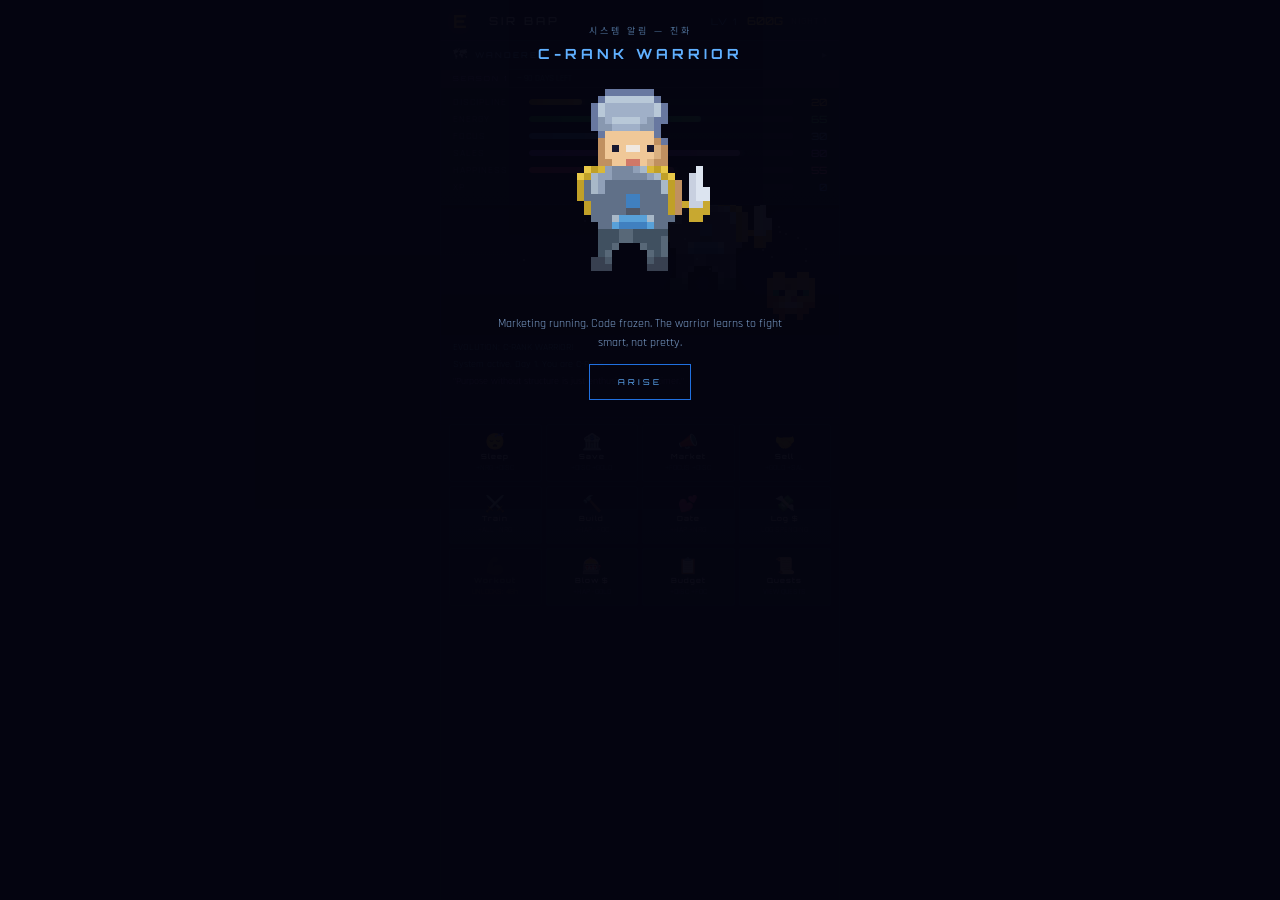
==== index.html @ 57bf74f0 "Build modular ES module Tamagotchi RPG habit tracker app Rebuilt bap-tamagotchi-v2.html (4123 lines)" ====
<!DOCTYPE html>
<html lang="en">
<head>
  <meta charset="UTF-8">
  <meta name="viewport" content="width=device-width,initial-scale=1,maximum-scale=1,user-scalable=no">
  <title>ARISE PET</title>
  <link href="https://fonts.googleapis.com/css2?family=Rajdhani:wght@400;500;600;700&family=Orbitron:wght@400;500;700&family=Noto+Sans+KR:wght@300;400;500&display=swap" rel="stylesheet">
  <link rel="stylesheet" href="css/main.css">
  <link rel="stylesheet" href="css/stats.css">
  <link rel="stylesheet" href="css/viewport.css">
  <link rel="stylesheet" href="css/buttons.css">
  <link rel="stylesheet" href="css/overlays.css">
  <link rel="stylesheet" href="css/responsive.css">
</head>
<body>
  <div class="shell" id="shell">

    <!-- Header -->
    <div class="header">
      <div class="rank-badge" id="rankBadge">E</div>
      <div class="char-name">SIR BAP</div>
      <div class="level-display" id="levelDisplay">LV 1</div>
      <div class="gold-display" id="goldDisplay">600G</div>
      <div class="day-display" id="dayDisplay">DAY 1</div>
    </div>

    <!-- Class bar -->
    <div class="class-bar" id="classBar">
      <span class="class-icon" id="classIcon">⚒</span>
      <span class="class-name" id="className">WANDERER</span>
      <span class="class-align" id="classAlign">True Neutral</span>
      <span class="class-arrow">▸</span>
    </div>

    <!-- Season bar -->
    <div class="season-bar">
      <span class="season-label" id="seasonLabel">SEASON 1</span>
      <span class="season-days" id="seasonDays">— 90 DAYS LEFT</span>
      <span class="prestige-label" id="prestigeLabel"></span>
    </div>

    <!-- Stats -->
    <div class="stats-panel">
      <div class="stat-row">
        <label>Discipline</label>
        <div class="stat-track"><div class="stat-fill disc-fill" id="discBar" style="width:20%"></div></div>
        <div class="stat-val disc-val" id="discVal">20</div>
      </div>
      <div class="stat-row">
        <label>Energy</label>
        <div class="stat-track"><div class="stat-fill nrg-fill" id="nrgBar" style="width:65%"></div></div>
        <div class="stat-val nrg-val" id="nrgVal">65</div>
      </div>
      <div class="stat-row">
        <label>Focus</label>
        <div class="stat-track"><div class="stat-fill foc-fill" id="focBar" style="width:30%"></div></div>
        <div class="stat-val foc-val" id="focVal">30</div>
      </div>
      <div class="stat-row">
        <label>Sales</label>
        <div class="stat-track"><div class="stat-fill sal-fill" id="salBar" style="width:80%"></div></div>
        <div class="stat-val sal-val" id="salVal">80</div>
      </div>
      <div class="stat-row">
        <label>Happiness</label>
        <div class="stat-track"><div class="stat-fill hap-fill" id="hapBar" style="width:55%"></div></div>
        <div class="stat-val hap-val" id="hapVal">55</div>
      </div>
      <div class="stat-row">
        <label>XP</label>
        <div class="stat-track"><div class="stat-fill xp-fill" id="xpBar" style="width:0%"></div></div>
        <div class="stat-val xp-val" id="xpVal">0</div>
      </div>
    </div>

    <!-- Viewport -->
    <div class="viewport day" id="viewport">
      <canvas id="petCanvas" width="24" height="32"></canvas>
      <canvas id="sushiCanvas" width="8" height="8"></canvas>
      <div class="pet-shadow"></div>
      <div class="mood-text" id="moodText">IDLE</div>
      <div class="effects-layer" id="effectsLayer"></div>
    </div>

    <!-- Notification banner -->
    <div class="event-banner" id="eventBanner"></div>

    <!-- Achievement popup -->
    <div class="achievement-popup" id="achievementPopup"></div>

    <!-- Activity log -->
    <div class="activity-log" id="activityLog"></div>

    <!-- Streak indicator -->
    <div class="streak-indicator" id="streakIndicator"></div>

    <!-- Actions grid -->
    <div class="actions-grid">
      <button class="action-btn" data-action="sleep">
        <span class="btn-icon">😴</span>
        <span class="btn-name">Sleep</span>
        <span class="btn-hint">+NRG +DISC</span>
      </button>
      <button class="action-btn" data-action="save">
        <span class="btn-icon">🏦</span>
        <span class="btn-name">Save</span>
        <span class="btn-hint">+DISC +GOLD</span>
      </button>
      <button class="action-btn" data-action="market">
        <span class="btn-icon">📣</span>
        <span class="btn-name">Market</span>
        <span class="btn-hint">+FOCUS</span>
      </button>
      <button class="action-btn" data-action="sell">
        <span class="btn-icon">🤝</span>
        <span class="btn-name">Sell</span>
        <span class="btn-hint">+GOLD +SAL</span>
      </button>
      <button class="action-btn" data-action="train">
        <span class="btn-icon">⚔️</span>
        <span class="btn-name">Train</span>
        <span class="btn-hint">+ALL -NRG</span>
      </button>
      <button class="action-btn" data-action="build">
        <span class="btn-icon">🔨</span>
        <span class="btn-name">Build</span>
        <span class="btn-hint">+HAP -FOC</span>
      </button>
      <button class="action-btn" data-action="date">
        <span class="btn-icon">💕</span>
        <span class="btn-name">Date</span>
        <span class="btn-hint">+HAP +NRG</span>
      </button>
      <button class="action-btn" data-action="logspend">
        <span class="btn-icon">💸</span>
        <span class="btn-name">Log $</span>
        <span class="btn-hint">LOG SPENDING</span>
      </button>
      <button class="action-btn" data-action="workout" id="workoutBtn">
        <span class="btn-icon">💪</span>
        <span class="btn-name">Workout</span>
        <span class="btn-hint">LOCKED</span>
      </button>
      <button class="action-btn" data-action="blow">
        <span class="btn-icon">🎰</span>
        <span class="btn-name">Blow $</span>
        <span class="btn-hint">+HAP -GOLD</span>
      </button>
      <button class="action-btn" data-action="budget">
        <span class="btn-icon">📋</span>
        <span class="btn-name">Budget</span>
        <span class="btn-hint">+DISC +FOC</span>
      </button>
      <button class="action-btn" data-action="quests">
        <span class="btn-icon">📜</span>
        <span class="btn-name">Quests</span>
        <span class="btn-hint">VIEW QUESTS</span>
      </button>
    </div>

    <!-- ═══ OVERLAYS ═══ -->

    <!-- Spending Log -->
    <div class="overlay" id="spendOverlay">
      <div class="overlay-kr">지출 기록</div>
      <h2 class="overlay-title">LOG SPENDING</h2>
      <p class="overlay-desc">How much on non-essentials today? (takeaway, MTG, gear, nights out)</p>
      <div class="spend-input-row">
        <span class="spend-dollar">$</span>
        <input type="number" id="spendAmount" placeholder="0" min="0">
      </div>
      <p class="overlay-hint">$0 = perfect day (+10 Disc)<br>$1-30 = reasonable<br>$50+ = Discipline penalty</p>
      <div class="overlay-buttons">
        <button class="overlay-btn" id="spendSubmitBtn">LOG IT</button>
        <button class="overlay-btn overlay-btn-cancel" id="spendCancelBtn">CANCEL</button>
      </div>
      <div class="spend-history" id="spendHistory"></div>
    </div>

    <!-- Quest Log -->
    <div class="overlay" id="questOverlay">
      <div class="overlay-kr">퀘스트</div>
      <h2 class="overlay-title">QUEST LOG</h2>
      <div class="quest-list" id="questList"></div>
      <button class="overlay-btn" id="questCloseBtn" style="margin-top:16px">CLOSE</button>
    </div>

    <!-- Class Info -->
    <div class="overlay" id="classOverlay">
      <div class="overlay-kr">클래스 정보</div>
      <h2 class="overlay-title" id="classInfoTitle">CLASS INFO</h2>
      <div class="class-icon-large" id="classInfoIcon"></div>
      <p class="overlay-desc" id="classInfoDesc"></p>
      <div class="class-info-sections" id="classInfoSections"></div>
      <button class="overlay-btn" id="classCloseBtn" style="margin-top:16px">CLOSE</button>
    </div>

    <!-- Evolution -->
    <div class="overlay" id="evoOverlay">
      <div class="overlay-kr">시스템 알림 — 진화</div>
      <h2 class="overlay-title" id="evoTitle">EVOLUTION</h2>
      <canvas id="evoCanvas" width="24" height="32"></canvas>
      <p class="overlay-desc" id="evoDesc"></p>
      <button class="overlay-btn" id="evoCloseBtn">ARISE</button>
    </div>

    <!-- Season Reset -->
    <div class="overlay" id="seasonOverlay">
      <div class="overlay-kr">시즌 리셋</div>
      <h2 class="overlay-title" id="seasonTitle">SEASON RESET</h2>
      <div style="font-size:40px;margin:12px 0">💀</div>
      <p class="overlay-desc" id="seasonDesc"></p>
      <button class="overlay-btn" id="seasonCloseBtn">ARISE AGAIN</button>
    </div>

    <!-- History Screen -->
    <div class="overlay" id="historyOverlay">
      <div class="overlay-kr">기록</div>
      <h2 class="overlay-title">HISTORY</h2>
      <div class="history-content" id="historyContent"></div>
      <button class="overlay-btn" id="historyCloseBtn" style="margin-top:16px">CLOSE</button>
    </div>

  </div>
  <script type="module" src="js/main.js"></script>
</body>
</html>
---- css/main.css ----
/* ═══ MAIN CSS ═══ */
@import url('https://fonts.googleapis.com/css2?family=Rajdhani:wght@400;500;600;700&family=Orbitron:wght@400;500;700&family=Noto+Sans+KR:wght@300;400;500&display=swap');

:root {
  --void: #050510;
  --p:   rgba(10,24,60,0.8);
  --p2:  rgba(8,18,48,0.95);
  --gl:  #3a8fff;
  --gl2: #2070e0;
  --gl3: #60b0ff;
  --gb:  rgba(58,143,255,0.3);
  --t:   #c0d8f8;
  --t2:  #7a9cc8;
  --t3:  #4a6a90;
  --w:   #e8f0ff;
  --gd:  #f0c848;
  --gd2: #c8a030;
  --r:   #ff4050;
  --g:   #40e878;
  --pr:  #b070ff;
  --pk:  #ff70b0;
  --ti:  'Orbitron', sans-serif;
  --ui:  'Rajdhani', sans-serif;
  --kr:  'Noto Sans KR', sans-serif;
}

*, *::before, *::after { box-sizing: border-box; margin: 0; padding: 0; }

html, body {
  background: var(--void);
  color: var(--t);
  font-family: 'Rajdhani', sans-serif;
  min-height: 100vh;
  overflow-x: hidden;
}

.shell {
  max-width: 400px;
  margin: 0 auto;
  padding: 0 0 24px;
  position: relative;
  background: linear-gradient(180deg, rgba(10,20,50,0.95) 0%, rgba(5,5,16,0.98) 100%);
  min-height: 100vh;
  border-left: 1px solid rgba(58,143,255,0.1);
  border-right: 1px solid rgba(58,143,255,0.1);
}

/* ─── Header ─── */
.header {
  display: flex;
  align-items: center;
  gap: 8px;
  padding: 10px 12px 8px;
  border-bottom: 1px solid rgba(58,143,255,0.15);
  background: rgba(10,24,60,0.6);
}

.rank-badge {
  font-family: 'Orbitron', sans-serif;
  font-size: 18px;
  font-weight: 700;
  color: var(--gd);
  min-width: 28px;
  text-shadow: 0 0 8px rgba(240,200,72,0.5);
}

.char-name {
  font-family: 'Orbitron', sans-serif;
  font-size: 11px;
  font-weight: 500;
  letter-spacing: 3px;
  color: var(--w);
  flex: 1;
}

.level-display {
  font-family: 'Orbitron', sans-serif;
  font-size: 9px;
  letter-spacing: 2px;
  color: var(--gl3);
}

.gold-display {
  font-family: 'Orbitron', sans-serif;
  font-size: 11px;
  color: var(--gd);
  font-weight: 600;
}

.day-display {
  font-family: 'Rajdhani', sans-serif;
  font-size: 10px;
  color: var(--t3);
  letter-spacing: 1px;
}

/* ─── Class bar ─── */
.class-bar {
  display: flex;
  align-items: center;
  gap: 8px;
  padding: 5px 12px;
  background: rgba(58,143,255,0.04);
  border-bottom: 1px solid rgba(58,143,255,0.08);
  cursor: pointer;
  transition: background 0.2s;
}

.class-bar:hover { background: rgba(58,143,255,0.08); }

.class-icon { font-size: 14px; }
.class-name {
  font-family: 'Orbitron', sans-serif;
  font-size: 8px;
  letter-spacing: 2px;
  color: var(--gl3);
  font-weight: 500;
}
.class-align {
  font-size: 9px;
  color: var(--t3);
  flex: 1;
}
.class-arrow { color: var(--t3); font-size: 10px; }

/* ─── Season bar ─── */
.season-bar {
  display: flex;
  align-items: center;
  gap: 8px;
  padding: 3px 12px;
  background: rgba(176,112,255,0.04);
  border-bottom: 1px solid rgba(176,112,255,0.1);
}

.season-label {
  font-family: 'Orbitron', sans-serif;
  font-size: 7px;
  letter-spacing: 2px;
  color: var(--pr);
}

.season-days {
  font-size: 9px;
  color: var(--t3);
  flex: 1;
}

.prestige-label {
  font-family: 'Orbitron', sans-serif;
  font-size: 7px;
  color: var(--gd);
  letter-spacing: 1px;
}

/* ─── Stats panel ─── */
.stats-panel {
  padding: 8px 12px 6px;
  border-bottom: 1px solid rgba(58,143,255,0.1);
}

/* ─── Activity log ─── */
.activity-log {
  height: 64px;
  overflow-y: auto;
  padding: 4px 12px;
  border-bottom: 1px solid rgba(58,143,255,0.08);
  font-size: 10px;
  line-height: 1.5;
  scrollbar-width: thin;
  scrollbar-color: rgba(58,143,255,0.2) transparent;
}

.activity-log p { padding: 1px 0; color: var(--t3); }
.activity-log p.g  { color: var(--g); }
.activity-log p.b  { color: var(--r); }
.activity-log p.go { color: var(--gd); }
.activity-log p.s  { color: var(--gl3); }
.activity-log p.l  { color: var(--pr); }

/* ─── Streak indicator ─── */
.streak-indicator {
  text-align: center;
  font-family: 'Orbitron', sans-serif;
  font-size: 8px;
  letter-spacing: 2px;
  color: var(--gd);
  min-height: 18px;
  padding: 3px 12px;
}

/* ─── Event banner ─── */
.event-banner {
  position: fixed;
  top: 8px;
  left: 50%;
  transform: translateX(-50%) translateY(-60px);
  background: rgba(10,24,60,0.95);
  border: 1px solid var(--gl);
  color: var(--gl3);
  font-family: 'Orbitron', sans-serif;
  font-size: 8px;
  letter-spacing: 2px;
  padding: 8px 18px;
  z-index: 50;
  transition: transform 0.3s ease;
  white-space: nowrap;
}

.event-banner.show { transform: translateX(-50%) translateY(0); }

/* ─── Achievement popup ─── */
.achievement-popup {
  position: fixed;
  bottom: 80px;
  left: 50%;
  transform: translateX(-50%) translateY(60px);
  background: rgba(10,24,60,0.95);
  border: 1px solid var(--gd);
  color: var(--gd);
  font-family: 'Orbitron', sans-serif;
  font-size: 8px;
  letter-spacing: 2px;
  padding: 8px 18px;
  z-index: 50;
  transition: transform 0.3s ease;
  opacity: 0;
}

.achievement-popup.show {
  transform: translateX(-50%) translateY(0);
  opacity: 1;
}

/* ─── Spend input ─── */
.spend-input-row {
  display: flex;
  align-items: center;
  gap: 8px;
  margin: 12px 0;
}

.spend-dollar {
  font-family: 'Orbitron', sans-serif;
  font-size: 18px;
  color: var(--gd);
}

.spend-input-row input {
  flex: 1;
  background: rgba(58,143,255,0.08);
  border: 1px solid rgba(58,143,255,0.3);
  color: var(--w);
  font-family: 'Orbitron', sans-serif;
  font-size: 18px;
  padding: 8px 12px;
  outline: none;
  text-align: center;
}

.spend-input-row input:focus { border-color: var(--gl); }

.overlay-hint {
  font-size: 10px;
  color: var(--t3);
  line-height: 1.6;
  margin-bottom: 10px;
}

.spend-history {
  margin-top: 12px;
  font-size: 10px;
  color: var(--t2);
  text-align: left;
  max-height: 100px;
  overflow-y: auto;
}

.spend-entry { padding: 3px 0; border-bottom: 1px solid rgba(58,143,255,0.05); }
.spend-entry.good { color: var(--g); }

/* ─── Quest items ─── */
.quest-list { text-align: left; }

.quest-item {
  display: flex;
  align-items: flex-start;
  gap: 10px;
  padding: 8px 0;
  border-bottom: 1px solid rgba(58,143,255,0.05);
}

.quest-check {
  width: 14px;
  height: 14px;
  border: 1px solid var(--t3);
  border-radius: 2px;
  flex-shrink: 0;
  margin-top: 2px;
}

.quest-item.done .quest-check {
  background: var(--g);
  border-color: var(--g);
}
.quest-item.done .quest-check::after {
  content: '✓';
  display: block;
  font-size: 9px;
  color: var(--void);
  text-align: center;
  line-height: 14px;
}

.quest-item.locked { opacity: 0.4; }
.quest-item.done .quest-name { color: var(--t3); text-decoration: line-through; }

.quest-name {
  font-size: 11px;
  color: var(--w);
  font-weight: 600;
  margin-bottom: 2px;
}

.quest-desc { font-size: 10px; color: var(--t3); }

/* ─── Class info ─── */
.class-icon-large { font-size: 36px; margin: 10px 0; }

.info-section-label {
  font-family: 'Orbitron', sans-serif;
  font-size: 7px;
  letter-spacing: 2px;
  color: var(--t3);
  margin: 10px 0 4px;
}

.ability-item {
  padding: 6px 8px;
  margin-bottom: 3px;
  background: rgba(58,143,255,0.04);
  border: 1px solid rgba(58,143,255,0.1);
  border-radius: 2px;
}

/* ─── History ─── */
.history-content {
  text-align: left;
  max-height: 360px;
  overflow-y: auto;
  scrollbar-width: thin;
}

.history-section { margin-bottom: 12px; }

.history-label {
  font-family: 'Orbitron', sans-serif;
  font-size: 7px;
  letter-spacing: 2px;
  color: var(--t3);
  margin-bottom: 6px;
}

.history-row {
  display: flex;
  justify-content: space-between;
  font-size: 11px;
  color: var(--t2);
  padding: 3px 0;
  border-bottom: 1px solid rgba(58,143,255,0.04);
}
---- css/stats.css ----
/* ═══ STATS CSS ═══ */

.stat-row {
  display: flex;
  align-items: center;
  gap: 8px;
  margin-bottom: 5px;
}

.stat-row label {
  font-family: 'Rajdhani', sans-serif;
  font-size: 10px;
  color: var(--t3);
  letter-spacing: 1px;
  width: 68px;
  flex-shrink: 0;
  text-transform: uppercase;
}

.stat-track {
  flex: 1;
  height: 6px;
  background: rgba(255,255,255,0.05);
  border-radius: 3px;
  overflow: hidden;
  position: relative;
}

.stat-fill {
  height: 100%;
  border-radius: 3px;
  transition: width 0.4s ease;
  position: relative;
}

.stat-fill::after {
  content: '';
  position: absolute;
  inset: 0;
  background: linear-gradient(90deg, transparent 70%, rgba(255,255,255,0.2));
  border-radius: 3px;
}

.disc-fill {
  background: linear-gradient(90deg, #c0a030, #f0c848);
  box-shadow: 0 0 6px rgba(240,200,72,0.4);
}

.nrg-fill {
  background: linear-gradient(90deg, #28c050, #40e878);
  box-shadow: 0 0 6px rgba(64,232,120,0.4);
}

.foc-fill {
  background: linear-gradient(90deg, #3880d8, #60b0ff);
  box-shadow: 0 0 6px rgba(96,176,255,0.4);
}

.sal-fill {
  background: linear-gradient(90deg, #8848e8, #b070ff);
  box-shadow: 0 0 6px rgba(176,112,255,0.4);
}

.hap-fill {
  background: linear-gradient(90deg, #e84888, #ff70b0);
  box-shadow: 0 0 6px rgba(255,112,176,0.4);
}

.xp-fill {
  background: linear-gradient(90deg, #2060d0, #3a8fff);
  box-shadow: 0 0 6px rgba(58,143,255,0.4);
}

.stat-val {
  font-family: 'Orbitron', sans-serif;
  font-size: 10px;
  font-weight: 500;
  width: 26px;
  text-align: right;
  flex-shrink: 0;
  transition: color 0.3s;
}

.disc-val { color: #f0c848; }
.nrg-val  { color: #40e878; }
.foc-val  { color: #60b0ff; }
.sal-val  { color: #b070ff; }
.hap-val  { color: #ff70b0; }
.xp-val   { color: #3a8fff; }
---- css/viewport.css ----
/* ═══ VIEWPORT CSS ═══ */

.viewport {
  position: relative;
  height: 130px;
  display: flex;
  align-items: flex-end;
  justify-content: center;
  gap: 16px;
  overflow: hidden;
  transition: background 1s ease;
}

.viewport.day {
  background: linear-gradient(180deg, #1a3060 0%, #2a4878 40%, #1a2848 100%);
}

.viewport.night {
  background: linear-gradient(180deg, #05050e 0%, #0a1028 40%, #050510 100%);
}

/* Pixel art canvas — sharp rendering */
#petCanvas {
  width: 144px;
  height: 192px;
  image-rendering: pixelated;
  image-rendering: crisp-edges;
  position: absolute;
  bottom: 14px;
  left: 50%;
  transform: translateX(-50%);
  transition: transform 0.15s ease;
  cursor: pointer;
  filter: drop-shadow(0 4px 8px rgba(0,0,0,0.5));
}

/* Sushi cat */
#sushiCanvas {
  width: 48px;
  height: 48px;
  image-rendering: pixelated;
  image-rendering: crisp-edges;
  position: absolute;
  bottom: 14px;
  right: 24px;
  transition: transform 0.3s ease;
  opacity: 0.85;
}

/* Shadow beneath pet */
.pet-shadow {
  position: absolute;
  bottom: 12px;
  left: 50%;
  transform: translateX(-50%);
  width: 80px;
  height: 6px;
  background: radial-gradient(ellipse, rgba(0,0,0,0.4) 0%, transparent 70%);
  border-radius: 50%;
}

/* Mood text */
.mood-text {
  position: absolute;
  top: 8px;
  left: 50%;
  transform: translateX(-50%);
  font-family: 'Orbitron', sans-serif;
  font-size: 7px;
  letter-spacing: 3px;
  color: var(--t3);
  transition: color 0.5s;
  white-space: nowrap;
}

/* Stars */
.star {
  position: absolute;
  width: 2px;
  height: 2px;
  background: rgba(192,216,248,0.6);
  border-radius: 50%;
  animation: twinkle var(--d, 3s) ease-in-out infinite;
}

@keyframes twinkle {
  0%, 100% { opacity: 0.3; }
  50%       { opacity: 1; }
}

/* Emoji particle effects */
.emo {
  position: absolute;
  font-size: 18px;
  animation: floatUp 1.3s ease-out forwards;
  pointer-events: none;
  z-index: 10;
  user-select: none;
}

@keyframes floatUp {
  0%   { opacity: 1; transform: translateY(0) scale(1); }
  100% { opacity: 0; transform: translateY(-50px) scale(0.5); }
}

/* Effects layer */
.effects-layer {
  position: absolute;
  inset: 0;
  pointer-events: none;
}
---- css/buttons.css ----
/* ═══ BUTTONS CSS ═══ */

.actions-grid {
  display: grid;
  grid-template-columns: repeat(4, 1fr);
  gap: 4px;
  padding: 6px 8px;
  border-top: 1px solid rgba(58,143,255,0.1);
}

.action-btn {
  display: flex;
  flex-direction: column;
  align-items: center;
  justify-content: center;
  gap: 2px;
  padding: 7px 4px;
  background: rgba(10,24,60,0.6);
  border: 1px solid rgba(58,143,255,0.15);
  border-radius: 3px;
  cursor: pointer;
  transition: background 0.15s, border-color 0.15s, transform 0.1s, box-shadow 0.15s;
  min-height: 58px;
  position: relative;
  overflow: hidden;
}

.action-btn::before {
  content: '';
  position: absolute;
  inset: 0;
  background: linear-gradient(135deg, rgba(58,143,255,0.05) 0%, transparent 60%);
  opacity: 0;
  transition: opacity 0.2s;
}

.action-btn:hover:not(:disabled) {
  background: rgba(58,143,255,0.12);
  border-color: rgba(58,143,255,0.4);
  box-shadow: 0 0 8px rgba(58,143,255,0.2);
}

.action-btn:hover::before { opacity: 1; }

.action-btn:active:not(:disabled) {
  transform: scale(0.95);
  background: rgba(58,143,255,0.18);
}

.action-btn:disabled {
  opacity: 0.4;
  cursor: not-allowed;
}

.btn-icon {
  font-size: 16px;
  line-height: 1;
}

.btn-name {
  font-family: 'Orbitron', sans-serif;
  font-size: 7px;
  letter-spacing: 1px;
  color: var(--w);
  font-weight: 500;
  white-space: nowrap;
}

.btn-hint {
  font-family: 'Rajdhani', sans-serif;
  font-size: 8px;
  color: var(--t3);
  white-space: nowrap;
  overflow: hidden;
  text-overflow: ellipsis;
  max-width: 100%;
}

/* Cooldown state styling */
.action-btn:disabled .btn-hint { color: var(--r); }
---- css/overlays.css ----
/* ═══ OVERLAYS CSS ═══ */

.overlay {
  position: fixed;
  inset: 0;
  z-index: 80;
  background: rgba(5,5,16,0.97);
  display: flex;
  flex-direction: column;
  align-items: center;
  justify-content: flex-start;
  padding: 24px 20px;
  overflow-y: auto;
  transform: translateY(100%);
  transition: transform 0.3s ease;
}

.overlay.show {
  transform: translateY(0);
}

/* Korean label */
.overlay-kr {
  font-family: 'Noto Sans KR', sans-serif;
  font-size: 9px;
  color: var(--t3);
  letter-spacing: 3px;
  margin-bottom: 8px;
  text-align: center;
}

/* Overlay title */
.overlay-title {
  font-family: 'Orbitron', sans-serif;
  font-size: 14px;
  letter-spacing: 4px;
  color: var(--gl3);
  margin-bottom: 12px;
  text-align: center;
}

/* Overlay description */
.overlay-desc {
  font-family: 'Rajdhani', sans-serif;
  font-size: 12px;
  color: var(--t2);
  line-height: 1.6;
  text-align: center;
  max-width: 300px;
  margin-bottom: 12px;
}

/* Overlay buttons */
.overlay-buttons {
  display: flex;
  gap: 10px;
  margin-top: 8px;
  width: 100%;
  justify-content: center;
}

.overlay-btn {
  font-family: 'Orbitron', sans-serif;
  font-size: 8px;
  letter-spacing: 3px;
  padding: 12px 28px;
  background: none;
  color: var(--gl3);
  border: 1px solid var(--gl2);
  cursor: pointer;
  transition: background 0.2s, color 0.2s;
  text-transform: uppercase;
}

.overlay-btn:hover {
  background: rgba(58,143,255,0.15);
  color: var(--w);
  border-color: var(--gl3);
}

.overlay-btn-cancel {
  color: var(--t3);
  border-color: var(--t3);
}

.overlay-btn-cancel:hover {
  background: rgba(255,255,255,0.05);
  color: var(--t);
}

/* Evolution canvas */
#evoCanvas {
  width: 168px;
  height: 224px;
  image-rendering: pixelated;
  image-rendering: crisp-edges;
  margin: 8px 0;
  display: block;
}

/* Season overlay icon */
.season-skull { font-size: 40px; margin: 12px 0; }

/* Class info sections */
.class-info-sections {
  width: 100%;
  max-width: 320px;
  text-align: left;
  margin-top: 8px;
}
---- css/responsive.css ----
/* ═══ RESPONSIVE CSS ═══ */

/* Mobile — narrow screens */
@media (max-width: 420px) {
  .shell { max-width: 100%; }

  #petCanvas {
    width: 120px;
    height: 160px;
  }

  .viewport { height: 110px; }

  .btn-name { font-size: 6px; letter-spacing: 0.5px; }
  .btn-hint { font-size: 7px; }
  .btn-icon { font-size: 14px; }
  .action-btn { min-height: 52px; padding: 6px 3px; }

  .char-name { font-size: 10px; letter-spacing: 2px; }
  .gold-display { font-size: 10px; }

  .stat-row label { font-size: 9px; width: 58px; }
  .stat-val { font-size: 9px; }
}

/* Very small screens */
@media (max-width: 350px) {
  .actions-grid { grid-template-columns: repeat(3, 1fr); }

  #sushiCanvas { display: none; }

  .header { padding: 8px; gap: 6px; }
  .char-name { display: none; }
}

/* Larger mobile / tablet — center with border glow */
@media (min-width: 421px) {
  .shell {
    box-shadow: 0 0 40px rgba(58,143,255,0.08), 0 0 80px rgba(58,143,255,0.04);
  }
}
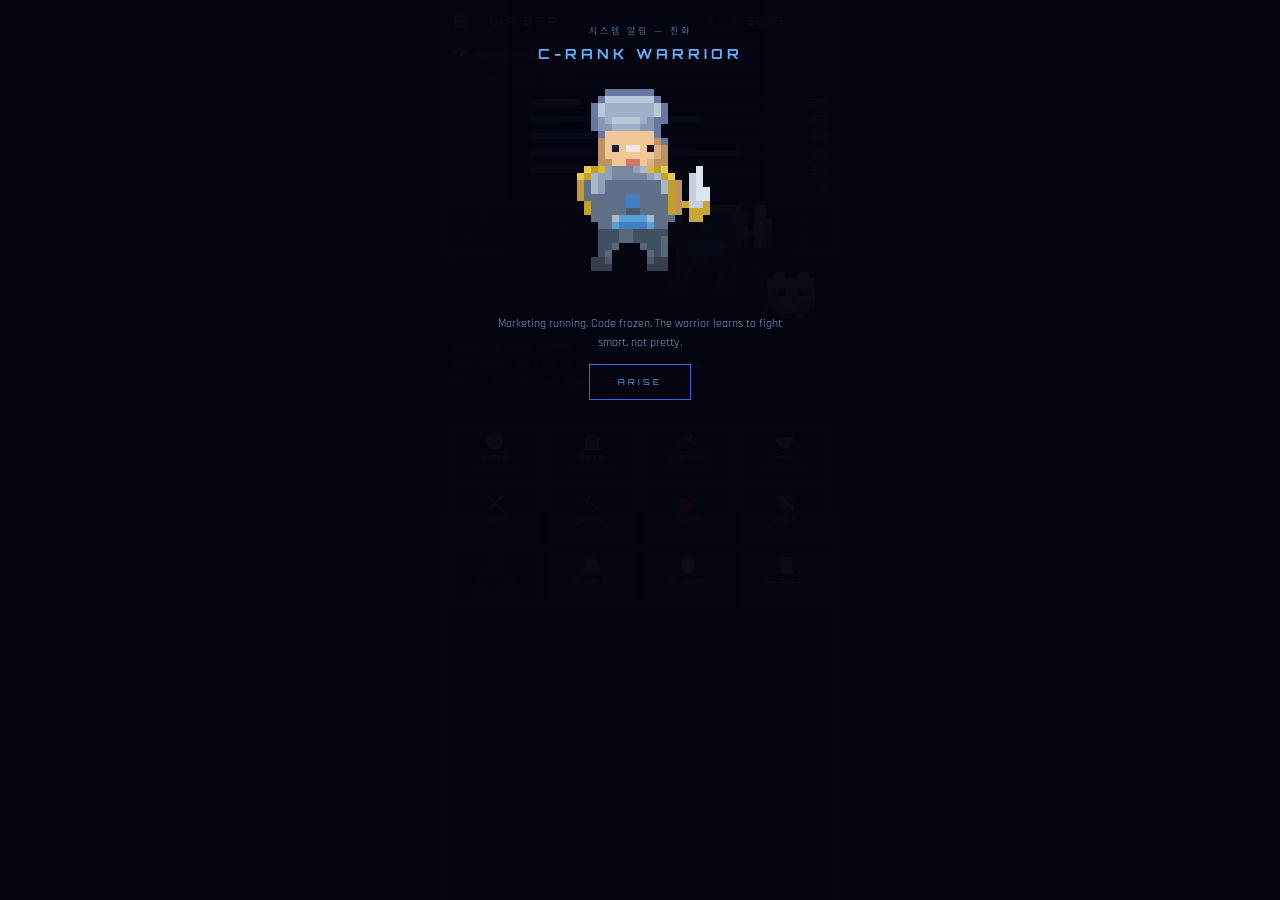
==== commit fd8a04e0: "fix: address code review feedback - locale constant, ternary cleanup, custom budget modal Agent-Logs" ====
--- a/index.html
+++ b/index.html
@@ -213,6 +213,23 @@
       <button class="overlay-btn" id="seasonCloseBtn">ARISE AGAIN</button>
     </div>
 
+    <!-- Budget Input Modal -->
+    <div class="overlay" id="budgetOverlay">
+      <div class="overlay-kr">예산 설정</div>
+      <h2 class="overlay-title">SET DAILY BUDGET</h2>
+      <p class="overlay-desc">Set your daily non-essential spending limit.<br>Takeaway, MTG, gear, nights out, impulse buys.</p>
+      <div class="spend-input-row">
+        <span class="spend-dollar">$</span>
+        <input type="number" id="budgetAmount" placeholder="30" min="0">
+        <span style="font-family:'Rajdhani',sans-serif;font-size:12px;color:var(--t3);margin-left:4px">/day</span>
+      </div>
+      <p class="overlay-hint">+15 Discipline, +10 Focus on setting.</p>
+      <div class="overlay-buttons">
+        <button class="overlay-btn" id="budgetConfirmBtn">SET BUDGET</button>
+        <button class="overlay-btn overlay-btn-cancel" id="budgetCancelBtn">CANCEL</button>
+      </div>
+    </div>
+
     <!-- History Screen -->
     <div class="overlay" id="historyOverlay">
       <div class="overlay-kr">기록</div>
